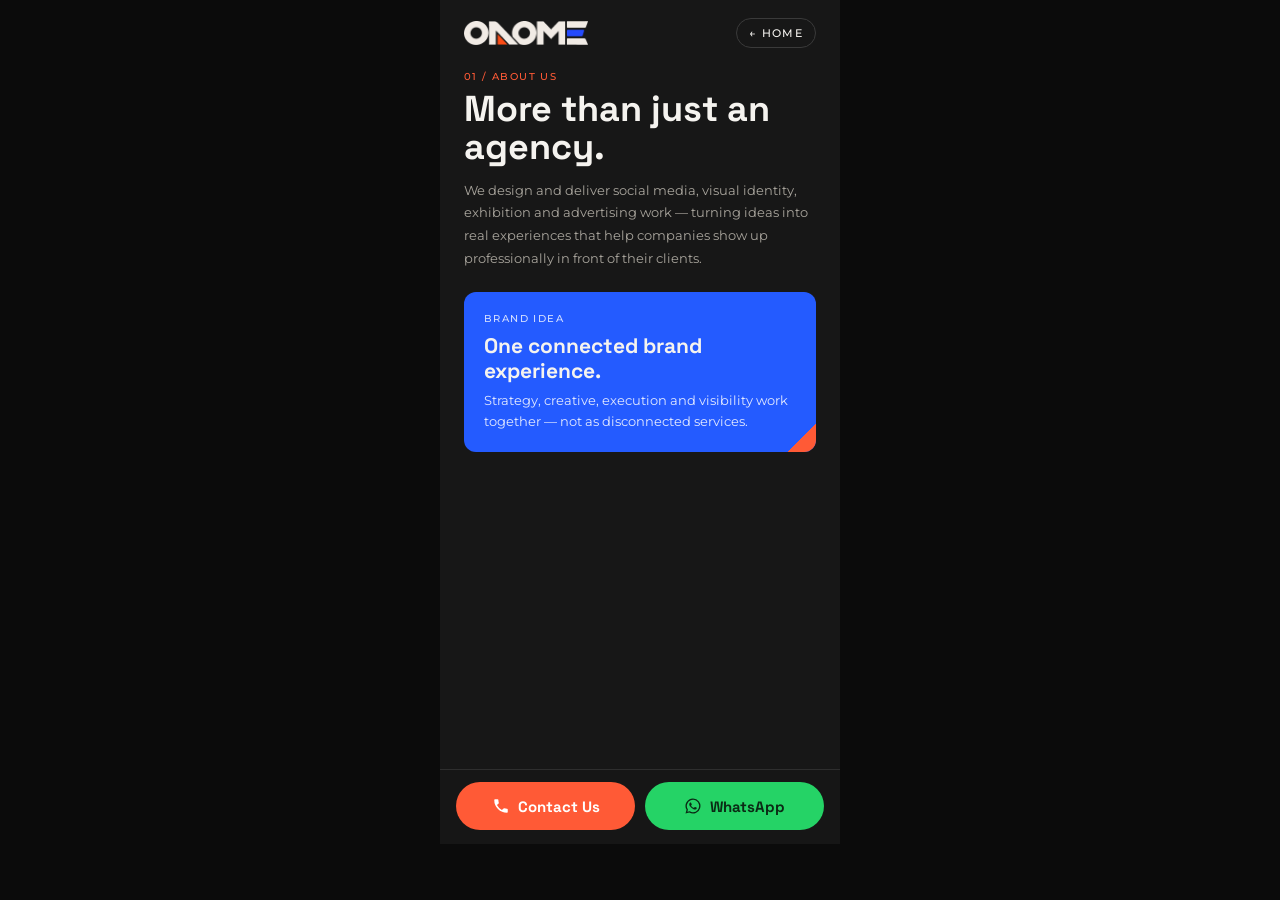
==== about.html @ 7ae09618 "Add files via upload" ====
<!doctype html>
<html lang="en">
<head>
<meta charset="utf-8">
<meta name="viewport" content="width=400">
<title>About Us — ONOME</title>
<meta name="description" content="ONOME — Social Media Marketing, Creative & Production. Yours. Ours. Everywhere.">
<meta name="theme-color" content="#171717">
<link rel="icon" href="favicon.png">
<link rel="preload" href="SpaceGrotesk.woff" as="font" type="font/woff" crossorigin>
<link rel="stylesheet" href="style.css">
</head>
<body>
<div class="frame">
  <header>
    <a class="logo" href="index.html"><img src="logo.png" alt="ONOME" width="124" height="24"></a>
    <a class="back" href="index.html">← Home</a>
  </header>

  <main>
    <div class="label">01 / About Us</div>
    <h1 class="page-title">More than just an agency.</h1>
    <p class="lead">We design and deliver social media, visual identity, exhibition and advertising work — turning ideas into real experiences that help companies show up professionally in front of their clients.</p>

    <div class="panel">
      <div class="label">Brand Idea</div>
      <h3>One connected brand experience.</h3>
      <p>Strategy, creative, execution and visibility work together — not as disconnected services.</p>
    </div>
  </main>

  <div class="actions">
    <a class="btn btn-call" href="tel:+201272633269">
      <svg viewBox="0 0 24 24" fill="currentColor" aria-hidden="true"><path d="M6.6 10.8a15.1 15.1 0 0 0 6.6 6.6l2.2-2.2a1 1 0 0 1 1-.25 11.4 11.4 0 0 0 3.6.57 1 1 0 0 1 1 1V20a1 1 0 0 1-1 1A17 17 0 0 1 3 4a1 1 0 0 1 1-1h3.5a1 1 0 0 1 1 1c0 1.25.2 2.45.57 3.57a1 1 0 0 1-.25 1L6.6 10.8z"/></svg>
      Contact Us
    </a>
    <a class="btn btn-wa" href="https://wa.me/201272633269?text=Hi%20ONOME%2C%20I%27d%20like%20to%20know%20more%20about%20your%20services" target="_blank" rel="noopener">
      <svg viewBox="0 0 24 24" fill="currentColor" aria-hidden="true"><path d="M12 2a10 10 0 0 0-8.6 15.1L2 22l5-1.3A10 10 0 1 0 12 2zm0 18.2a8.2 8.2 0 0 1-4.2-1.15l-.3-.18-3 .78.8-2.9-.2-.3A8.2 8.2 0 1 1 12 20.2zm4.5-6.1c-.25-.12-1.47-.72-1.7-.8s-.39-.12-.56.12-.64.8-.78.97-.29.18-.54.06a6.7 6.7 0 0 1-1.97-1.22 7.4 7.4 0 0 1-1.37-1.7c-.14-.25 0-.38.11-.5l.37-.43c.12-.15.16-.25.25-.42a.46.46 0 0 0 0-.43c-.06-.12-.56-1.34-.76-1.84s-.4-.42-.56-.42h-.48a.92.92 0 0 0-.66.31 2.8 2.8 0 0 0-.87 2.07 4.8 4.8 0 0 0 1 2.56 11 11 0 0 0 4.2 3.7c1.56.68 2.18.73 2.96.62a2.5 2.5 0 0 0 1.66-1.17 2 2 0 0 0 .14-1.17c-.06-.1-.23-.16-.48-.28z"/></svg>
      WhatsApp
    </a>
  </div>
</div>
</body>
</html>
---- style.css ----
/* Brand fonts — bundled (SIL Open Font License) */
@font-face{font-family:'Space Grotesk';src:url(SpaceGrotesk.woff) format('woff');font-weight:300 700;font-display:swap}
@font-face{font-family:'Montserrat';src:url(Montserrat.woff) format('woff');font-weight:100 900;font-display:swap}

/* ===== ONOME brand tokens (Brand Book v1.0) ===== */
:root{
  --charcoal:#171717;
  --offwhite:#F5F3EF;
  --orange:#FF5A36;
  --blue:#245BFF;
  --lime:#B8F34A;
  --card:#202020;
  --line:#2E2E2E;
  --muted:#A9A59D;
  --wa:#25D366;
  --font-head:'Space Grotesk',sans-serif;
  --font-body:'Montserrat',sans-serif;
}

*{box-sizing:border-box;margin:0;padding:0}
html,body{background:#0B0B0B}
body{display:flex;justify-content:center;font-family:var(--font-body);color:var(--offwhite)}
a{color:inherit}

/* Fixed 400 x 844 frame — black on every page */
.frame{
  width:400px;height:844px;overflow-y:auto;overflow-x:hidden;
  background:var(--charcoal);display:flex;flex-direction:column;position:relative;
}
.frame::-webkit-scrollbar{width:0}

/* Header */
header{display:flex;align-items:center;justify-content:space-between;padding:18px 24px 0}
.logo img{display:block;width:124px;height:auto}
.back{
  font-size:11px;font-weight:500;letter-spacing:.12em;text-transform:uppercase;
  text-decoration:none;border:1px solid #3a3a3a;border-radius:999px;padding:7px 12px;
}
.back:hover{border-color:var(--orange);color:var(--orange)}

.label{font-size:10px;font-weight:500;letter-spacing:.14em;text-transform:uppercase;color:var(--orange)}

/* ---------- Home ---------- */
.hero{padding:16px 24px 0}
.hero h1{font-family:var(--font-head);font-weight:700;font-size:38px;line-height:1.03;letter-spacing:-.01em;margin:10px 0 10px}
.hero h1 em{font-style:normal;color:var(--orange)}
.hero p{color:var(--muted);font-size:12.5px;line-height:1.65}
.tagline{font-size:10.5px;letter-spacing:.3em;margin-top:12px}

.hero-art{display:block;width:100%;height:auto;margin:10px 0 6px}

.nav-cards{display:flex;flex-direction:column;padding:0 24px}
.nav-card{
  display:grid;grid-template-columns:48px 1fr 24px;align-items:center;
  padding:13px 0;border-top:1px solid var(--line);text-decoration:none;
}
.nav-card:last-child{border-bottom:1px solid var(--line)}
.nav-card .num{font-family:var(--font-head);font-weight:700;font-size:24px;color:var(--orange)}
.nav-card h2{font-family:var(--font-head);font-weight:700;font-size:20px}
.nav-card small{display:block;color:var(--muted);font-size:11.5px;margin-top:2px}
.nav-card .arrow{color:var(--blue);font-size:20px;transition:transform .2s}
.nav-card:hover .arrow{transform:translateX(4px);color:var(--orange)}

/* ---------- Inner pages ---------- */
main{flex:1;padding:22px 24px 24px}
.page-title{font-family:var(--font-head);font-weight:700;font-size:36px;line-height:1.05;margin:8px 0 12px}
.lead{color:var(--muted);font-size:13px;line-height:1.75;margin-bottom:22px}

.panel{background:var(--blue);border-radius:12px;padding:20px;margin-bottom:22px;position:relative;overflow:hidden}
.panel .label{color:#fff;opacity:.8}
.panel h3{font-family:var(--font-head);font-weight:700;font-size:21px;line-height:1.2;margin:8px 0}
.panel p{font-size:12.5px;line-height:1.65;color:#E4EAFF}
.panel::after{content:"";position:absolute;right:-18px;bottom:-18px;width:64px;height:64px;
  background:linear-gradient(135deg,transparent 50%,var(--orange) 50%)}

.block{border-top:1.5px solid var(--offwhite);padding-top:10px;margin-bottom:20px}
.block p{font-size:13px;line-height:1.65;margin-top:6px}

.chips{display:flex;flex-wrap:wrap;gap:7px;margin:10px 0 22px}
.chip{background:var(--offwhite);color:var(--charcoal);font-size:11px;font-weight:500;border-radius:999px;padding:6px 12px}

.checks{list-style:none;display:grid;grid-template-columns:1fr 1fr;gap:8px;margin-top:10px}
.checks li{border:1px solid var(--line);background:var(--card);border-radius:10px;padding:11px 12px;font-size:12px;font-weight:500}
.checks li::before{content:"";display:inline-block;width:7px;height:7px;background:var(--orange);margin-right:8px;vertical-align:1px}

.list{display:flex;flex-direction:column;gap:9px}
.item{display:grid;grid-template-columns:40px 1fr;gap:4px;background:var(--card);border:1px solid var(--line);border-radius:12px;padding:15px 16px}
.item .num{font-family:var(--font-head);font-weight:700;font-size:19px;color:var(--orange)}
.item h3{font-family:var(--font-head);font-weight:700;font-size:16px;margin-bottom:3px}
.item p{color:var(--muted);font-size:12px;line-height:1.55}
.item.featured{background:var(--lime);border-color:var(--lime);color:var(--charcoal)}
.item.featured .num{color:var(--charcoal)}
.item.featured p{color:#2b3a10}
.item.featured .tag{display:inline-block;font-size:9px;font-weight:600;letter-spacing:.12em;background:var(--charcoal);color:var(--lime);border-radius:999px;padding:3px 8px;margin-bottom:6px}

.descriptor{
  border:1px solid var(--line);border-radius:12px;padding:16px 18px;margin-bottom:20px;
  display:grid;grid-template-columns:1fr 1fr;gap:10px 12px;font-size:10.5px;font-weight:500;letter-spacing:.18em;
}
.descriptor span:first-child{color:var(--lime)}

/* Partners logo wall — swipe sideways */
.logo-wall{margin:0 -24px;background:#fff;padding:14px 0;overflow-x:auto;scroll-snap-type:x proximity;-webkit-overflow-scrolling:touch;scrollbar-width:none}
.logo-wall::-webkit-scrollbar{display:none}
.logo-wall img{display:block;height:340px;width:auto;max-width:none;padding:0 24px}
.hint{display:flex;justify-content:space-between;color:var(--muted);font-size:11px;margin:10px 0 0}
.hint a{color:var(--orange);text-decoration:none;font-weight:600}

.copy{color:#6f6c66;font-size:10.5px;letter-spacing:.06em;text-align:center;padding:14px 0 6px}

/* ---------- Action bar: on every screen ---------- */
.actions{
  position:sticky;bottom:0;z-index:5;display:grid;grid-template-columns:1fr 1fr;gap:10px;
  padding:12px 16px 14px;background:rgba(23,23,23,.94);backdrop-filter:blur(8px);
  border-top:1px solid var(--line);margin-top:auto;
}
.btn{
  display:flex;align-items:center;justify-content:center;gap:8px;height:48px;border-radius:999px;
  font-family:var(--font-head);font-weight:700;font-size:15px;text-decoration:none;
}
.btn svg{width:18px;height:18px;flex:none}
.btn-call{background:var(--orange);color:#fff}
.btn-wa{background:var(--wa);color:#0B2A15}
.btn:active{transform:scale(.98)}

/* ---------- Our Work Samples ---------- */
.work-btn{
  position:relative;display:block;margin-top:18px;padding:22px 20px 20px;border-radius:16px;
  background:var(--orange);color:#fff;text-decoration:none;overflow:hidden;
  box-shadow:0 10px 28px rgba(255,90,54,.28);
}
.work-btn::before{content:"";position:absolute;right:-44px;top:-52px;width:104px;height:104px;border:14px solid var(--blue);border-radius:50%}
.work-btn::after{content:"";position:absolute;left:0;bottom:0;width:0;height:0;border-left:44px solid var(--charcoal);border-top:44px solid transparent}
.work-kicker{display:block;position:relative;font-size:10px;font-weight:600;letter-spacing:.18em;opacity:.85}
.work-title{display:block;font-family:var(--font-head);font-weight:700;font-size:27px;line-height:1.1;margin:6px 0 6px;position:relative}
.work-sub{display:block;font-size:12px;opacity:.92;padding:0 56px 0 30px;position:relative}
.work-go{position:absolute;right:18px;bottom:16px;width:40px;height:40px;border-radius:50%;background:var(--charcoal);color:#fff;
  display:flex;align-items:center;justify-content:center;font-size:20px;transition:transform .2s}
.work-btn:hover .work-go{transform:translateX(3px)}

.work-overlay{
  display:none;position:fixed;top:0;left:50%;transform:translateX(-50%);z-index:20;
  width:400px;height:844px;max-height:100vh;overflow-y:auto;background:var(--charcoal);
}
.work-overlay:target{display:block}
.work-overlay img{display:block;width:100%;height:auto}
.work-bar{position:sticky;top:0;z-index:2;display:flex;align-items:center;justify-content:space-between;
  padding:14px 16px;background:rgba(23,23,23,.94);backdrop-filter:blur(8px);border-bottom:1px solid var(--line)}
.work-close{width:36px;height:36px;border-radius:50%;background:var(--orange);color:#fff;text-decoration:none;
  display:flex;align-items:center;justify-content:center;font-size:15px;font-weight:700}

/* ---------- Service image cards: horizontal carousel ---------- */
.svc-head{display:flex;justify-content:space-between;align-items:baseline;margin-bottom:10px}
.svc-count{font-family:var(--font-head);font-size:13px;color:var(--muted)}
.svc-count b{color:var(--offwhite);font-size:18px}
.svc-carousel{margin:0 -24px}
.svc-list{display:flex;gap:12px;overflow-x:auto;scroll-snap-type:x mandatory;scroll-padding:0 24px;padding:4px 24px 8px;
  -webkit-overflow-scrolling:touch;scrollbar-width:none}
.svc-list::-webkit-scrollbar{display:none}
.svc{flex:0 0 300px;position:relative;height:380px;border-radius:18px;overflow:hidden;background:#000;isolation:isolate;
  scroll-snap-align:start;transform:scale(.94);opacity:.7;transition:transform .45s ease,opacity .45s ease}
.svc.active{transform:none;opacity:1}
.svc img{position:absolute;inset:0;width:100%;height:100%;object-fit:cover;z-index:-2;animation:kenburns 14s ease-in-out infinite alternate}
.svc:nth-child(even) img{animation-name:kenburns2;animation-duration:16s}
.svc::before{content:"";position:absolute;inset:0;z-index:-1;
  background:linear-gradient(180deg,rgba(0,0,0,0) 30%,rgba(10,10,10,.6) 58%,rgba(10,10,10,.95) 100%)}
.svc::after{content:"";position:absolute;left:0;top:0;width:100%;height:5px;background:var(--orange)}
.svc:nth-child(even)::after{background:var(--blue)}
.svc-body{position:absolute;left:0;right:0;bottom:0;padding:18px 20px 20px}
.svc-num{display:inline-block;font-family:var(--font-head);font-weight:700;font-size:12px;letter-spacing:.06em;
  background:var(--orange);color:#fff;border-radius:999px;padding:3px 9px;margin-bottom:9px}
.svc:nth-child(even) .svc-num{background:var(--blue)}
.svc h3{font-family:var(--font-head);font-weight:700;font-size:26px;line-height:1.08;color:#fff;text-shadow:0 2px 12px rgba(0,0,0,.4)}
.svc p{font-size:12.5px;line-height:1.5;color:#E2DFD8;margin-top:7px}
.svc-tag{display:inline-block;margin-left:6px;font-size:9px;font-weight:600;letter-spacing:.12em;
  background:var(--lime);color:var(--charcoal);border-radius:999px;padding:4px 9px;vertical-align:1px}
.svc-featured{box-shadow:inset 0 0 0 2px var(--lime)}
.svc-featured::after{background:var(--lime)}
.svc-featured::before{background:linear-gradient(180deg,rgba(0,0,0,0) 25%,rgba(10,10,10,.75) 52%,rgba(10,10,10,.97) 100%)}

.svc-nav{display:flex;align-items:center;justify-content:space-between;padding:6px 24px 0}
.svc-arrow{width:40px;height:40px;border-radius:50%;border:1px solid #3a3a3a;background:transparent;color:var(--offwhite);
  font-size:17px;cursor:pointer}
.svc-arrow:hover{border-color:var(--orange);color:var(--orange)}
.svc-dots{display:flex;gap:6px}
.svc-dots button{width:7px;height:7px;border-radius:999px;border:0;padding:0;background:#4a4a4a;cursor:pointer;transition:width .3s,background .3s}
.svc-dots button.on{width:22px;background:var(--orange)}

@keyframes kenburns{from{transform:scale(1) translate(0,0)}to{transform:scale(1.14) translate(-3%,-2%)}}
@keyframes kenburns2{from{transform:scale(1.12) translate(-2%,0)}to{transform:scale(1) translate(2%,-1%)}}

/* reveal on scroll */
.reveal{opacity:0;transform:translateY(28px);transition:opacity .7s ease,transform .7s cubic-bezier(.2,.7,.2,1)}
.reveal.in{opacity:1;transform:none}
@media (prefers-reduced-motion:reduce){
  .svc img{animation:none}
  .reveal{opacity:1;transform:none;transition:none}
}

/* ---------- Home: short hero + section carousel ---------- */
.hero-line{font-family:var(--font-head);font-weight:600;font-size:17px;color:var(--offwhite);margin-top:2px}
.hero-line::before{content:"";display:inline-block;width:22px;height:3px;background:var(--orange);vertical-align:5px;margin-right:9px}
.home-head{padding:0 24px;margin:2px 0 8px}
.home-carousel{margin:0}
.navc{flex:0 0 280px;height:355px;position:relative;border-radius:18px;overflow:hidden;display:block;
  scroll-snap-align:start;transform:scale(.94);opacity:.7;transition:transform .45s ease,opacity .45s ease;
  box-shadow:0 14px 30px rgba(0,0,0,.35)}
.navc.active{transform:none;opacity:1}
.navc img{display:block;width:100%;height:100%;object-fit:cover;animation:navzoom 9s ease-in-out infinite alternate}
.navc:nth-child(2) img{animation-delay:-3s}.navc:nth-child(3) img{animation-delay:-6s}
.navc:active{transform:scale(.97)}
@keyframes navzoom{from{transform:scale(1)}to{transform:scale(1.05)}}
@media (prefers-reduced-motion:reduce){.navc img{animation:none}}

.frame>*{flex-shrink:0}
.hero-art{margin:4px 0 2px}

/* ---------- Home: live, animated About Us card ---------- */
.navc-about{background:radial-gradient(120% 90% at 85% 0%,#2a2a2a 0%,#171717 60%);color:var(--offwhite);text-decoration:none;isolation:isolate}
.navc-about::after{content:"";position:absolute;inset:0;border-radius:18px;box-shadow:inset 0 0 0 1.5px rgba(255,90,54,.55);pointer-events:none}
.ab-ring{position:absolute;right:-46px;top:-46px;width:180px;height:180px;border-radius:50%;
  border:26px solid var(--orange);border-left-color:transparent;animation:abspin 10s linear infinite;z-index:-1}
.ab-tri{position:absolute;right:92px;top:112px;width:0;height:0;border-left:44px solid transparent;border-bottom:44px solid var(--orange);
  animation:abfloat 3.2s ease-in-out infinite alternate;z-index:-1}
.ab-ribbon{position:absolute;left:0;top:40px;width:100%;height:auto;z-index:-1;overflow:visible}
.ab-ribbon path{fill:none;stroke:var(--blue);stroke-width:18;stroke-linecap:round;stroke-dasharray:100;stroke-dashoffset:100;
  animation:abdraw 5s ease-in-out infinite}
.ab-num{position:absolute;left:20px;top:18px;font-family:var(--font-head);font-weight:700;font-size:14px;letter-spacing:.08em;color:var(--orange)}
.ab-body{position:absolute;left:20px;right:20px;bottom:22px;display:block}
.ab-we{display:flex;gap:6px;align-items:center;font-size:12.5px;font-weight:600;color:var(--lime);height:18px;margin-bottom:6px}
.ab-words{display:inline-block;height:18px;overflow:hidden}
.ab-words span{display:block;height:18px;line-height:18px;animation:abwords 8s cubic-bezier(.7,0,.3,1) infinite}
.ab-title{display:block;font-family:var(--font-head);font-weight:700;font-size:50px;line-height:.92;letter-spacing:-.02em;
  text-shadow:0 4px 18px rgba(0,0,0,.6)}
.ab-sub{display:block;font-size:12.5px;font-weight:500;color:#D6D2CB;margin-top:10px}
.ab-go{position:absolute;right:18px;bottom:22px;width:46px;height:46px;border-radius:50%;background:var(--orange);color:#fff;
  display:flex;align-items:center;justify-content:center;font-family:var(--font-head);font-weight:700;font-size:21px;
  box-shadow:0 0 0 0 rgba(255,90,54,.6);animation:abpulse 2.2s ease-out infinite}
.navc-about:hover .ab-go,.navc-about:active .ab-go{transform:translateX(4px);transition:transform .2s}
.navc-about:hover .ab-ring{animation-duration:4s}

@keyframes abspin{to{transform:rotate(360deg)}}
@keyframes abfloat{from{transform:translateY(0)}to{transform:translateY(-10px) rotate(-6deg)}}
@keyframes abdraw{0%{stroke-dashoffset:100}45%,70%{stroke-dashoffset:0}100%{stroke-dashoffset:-100}}
@keyframes abwords{0%,18%{transform:translateY(0)}25%,43%{transform:translateY(-18px)}50%,68%{transform:translateY(-36px)}75%,93%{transform:translateY(-54px)}100%{transform:translateY(-72px)}}
@keyframes abpulse{0%{box-shadow:0 0 0 0 rgba(255,90,54,.6)}80%,100%{box-shadow:0 0 0 14px rgba(255,90,54,0)}}
@media (prefers-reduced-motion:reduce){.ab-ring,.ab-tri,.ab-ribbon path,.ab-words span,.ab-go{animation:none}.ab-ribbon path{stroke-dashoffset:0}}
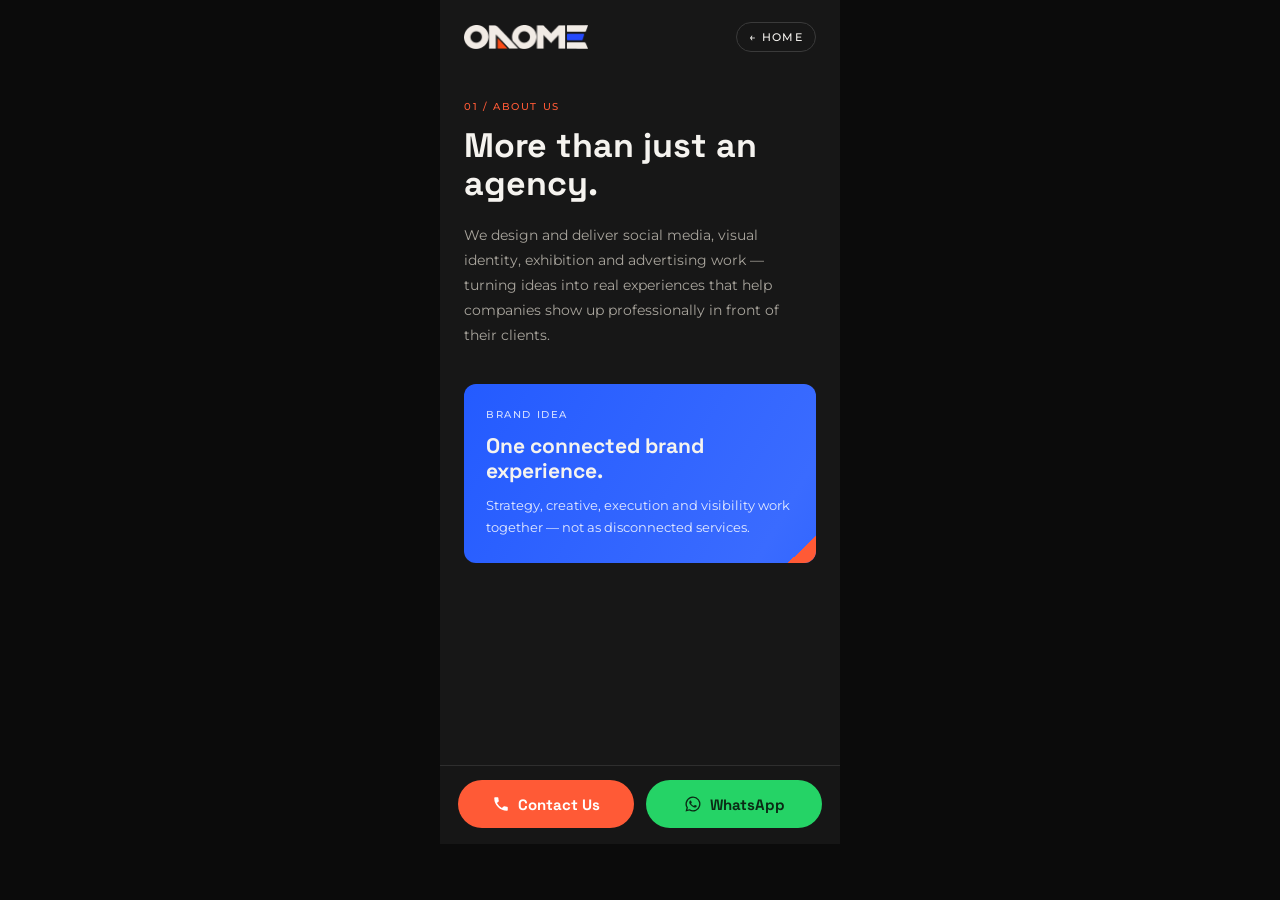
==== commit f427dccb: "Add files via upload" ====
--- a/about.html
+++ b/about.html
@@ -40,5 +40,6 @@
     </a>
   </div>
 </div>
+<script src="carousel.js" defer></script>
 </body>
 </html>
--- a/style.css
+++ b/style.css
@@ -245,3 +245,187 @@
 @keyframes abwords{0%,18%{transform:translateY(0)}25%,43%{transform:translateY(-18px)}50%,68%{transform:translateY(-36px)}75%,93%{transform:translateY(-54px)}100%{transform:translateY(-72px)}}
 @keyframes abpulse{0%{box-shadow:0 0 0 0 rgba(255,90,54,.6)}80%,100%{box-shadow:0 0 0 14px rgba(255,90,54,0)}}
 @media (prefers-reduced-motion:reduce){.ab-ring,.ab-tri,.ab-ribbon path,.ab-words span,.ab-go{animation:none}.ab-ribbon path{stroke-dashoffset:0}}
+
+/* ---------- Spacing & rhythm pass: calmer, more breathing room ---------- */
+header{padding:22px 24px 0}
+.label{letter-spacing:.16em}
+
+/* Home */
+.hero{padding:30px 24px 0}
+.hero h1{font-size:36px;line-height:1.08;margin:14px 0 16px}
+.hero-line{font-size:16px}
+.hero-art{margin:26px 0 30px}
+.home-head{margin:0 0 16px}
+.svc-nav{padding:18px 24px 0}
+.svc-dots{gap:8px}
+
+/* Inner pages */
+main{padding:34px 24px 36px}
+.page-title{font-size:34px;line-height:1.12;margin:14px 0 20px}
+.lead{font-size:13.5px;line-height:1.85;margin-bottom:36px;max-width:340px}
+.panel{padding:24px 22px;margin-bottom:0}
+.panel h3{margin:12px 0 12px}
+.panel p{line-height:1.75}
+
+/* Services */
+.svc-head{margin-bottom:16px}
+.svc-body{padding:22px 22px 24px}
+.svc h3{margin-top:2px}
+.svc p{margin-top:10px;line-height:1.6}
+.work-btn{margin-top:40px;padding:26px 22px 24px}
+.work-title{margin:8px 0 10px}
+
+/* Partners */
+.logo-wall{padding:20px 0;margin-top:6px}
+.hint{margin-top:16px}
+
+/* Footer line + action bar */
+.copy{padding:40px 0 22px;font-size:10px;letter-spacing:.12em}
+.actions{padding:14px 18px 16px;gap:12px}
+
+/* ---------- More motion ---------- */
+/* page entrance */
+@keyframes fadeUp{from{opacity:0;transform:translateY(18px)}to{opacity:1;transform:none}}
+@keyframes fadeDown{from{opacity:0;transform:translateY(-12px)}to{opacity:1;transform:none}}
+header{animation:fadeDown .6s ease both}
+.hero>*,main>.label,main>.page-title,main>.lead,main>.panel,main>.svc-head,.home-head{animation:fadeUp .75s cubic-bezier(.2,.7,.2,1) both}
+.hero>*:nth-child(1),main>.label{animation-delay:.08s}
+.hero>*:nth-child(2),main>.page-title{animation-delay:.18s}
+.hero>*:nth-child(3),main>.lead{animation-delay:.3s}
+main>.panel,main>.svc-head,.home-head{animation-delay:.42s}
+.hero-art{animation:fadeUp .9s .35s cubic-bezier(.2,.7,.2,1) both}
+.home-carousel,.svc-carousel{animation:fadeUp .9s .5s cubic-bezier(.2,.7,.2,1) both}
+.logo-wall{animation:fadeUp .9s .45s cubic-bezier(.2,.7,.2,1) both}
+
+/* hero illustration: draw ribbons, float cards */
+.rb{stroke-dasharray:100;stroke-dashoffset:100;animation:rbdraw 1.6s .5s cubic-bezier(.6,0,.2,1) forwards}
+.rb2{animation-delay:.75s}
+@keyframes rbdraw{to{stroke-dashoffset:0}}
+.float{animation:bob 4s ease-in-out infinite alternate;transform-box:fill-box;transform-origin:center}
+.f0{animation-duration:5s}
+.f1{animation-delay:-1s}.f2{animation-delay:-2s;animation-duration:4.6s}.f3{animation-delay:-.5s;animation-duration:3.4s}.f4{animation-delay:-2.6s;animation-duration:3.8s}
+@keyframes bob{from{transform:translateY(0)}to{transform:translateY(-7px)}}
+
+/* About panel: slow sheen */
+main>.panel{background:linear-gradient(120deg,#245BFF 0%,#3A6BFF 45%,#245BFF 70%);background-size:220% 100%;animation:fadeUp .75s .42s both,sheen 7s ease-in-out infinite alternate}
+@keyframes sheen{from{background-position:0% 0}to{background-position:100% 0}}
+
+/* Work samples button: spinning arc + arrow nudge */
+.work-btn::before{border-left-color:transparent;animation:abspin 9s linear infinite}
+.work-go{animation:nudge 1.8s ease-in-out infinite}
+@keyframes nudge{0%,100%{transform:translateX(0)}50%{transform:translateX(4px)}}
+
+/* action bar */
+.btn-wa{animation:waPulse 2.6s ease-out infinite}
+@keyframes waPulse{0%{box-shadow:0 0 0 0 rgba(37,211,102,.55)}75%,100%{box-shadow:0 0 0 12px rgba(37,211,102,0)}}
+.btn-call{background:linear-gradient(100deg,var(--orange) 40%,#FF7A5C 50%,var(--orange) 60%);background-size:250% 100%;animation:shimmer 3.5s linear infinite}
+@keyframes shimmer{from{background-position:120% 0}to{background-position:-120% 0}}
+
+/* nav arrows hover */
+.svc-arrow{transition:transform .2s,border-color .2s,color .2s}
+.svc-arrow:hover{transform:scale(1.08)}
+
+@media (prefers-reduced-motion:reduce){
+  header,.hero>*,main>*,.hero-art,.home-carousel,.svc-carousel,.logo-wall,.float,.panel,.work-btn::before,.work-go,.btn-wa,.btn-call{animation:none!important}
+  .rb{stroke-dashoffset:0;animation:none}
+}
+
+/* ---------- Service cards → gallery pages ---------- */
+.svc-link{position:absolute;inset:0;z-index:2}
+.svc-cta{display:inline-flex;align-items:center;gap:6px;margin-top:12px;font-family:var(--font-head);font-weight:700;font-size:13px;
+  color:var(--charcoal);background:var(--offwhite);border-radius:999px;padding:7px 14px;transition:background .2s,color .2s}
+.svc:hover .svc-cta{background:var(--orange);color:#fff}
+
+/* Gallery page */
+.gallery{display:flex;flex-direction:column;gap:18px}
+.g-item{margin:0;border-radius:16px;overflow:hidden;background:var(--card);border:1px solid var(--line);cursor:zoom-in;position:relative}
+.g-item img{display:block;width:100%;height:auto;transition:transform .6s ease}
+.g-item:hover img{transform:scale(1.03)}
+.g-item figcaption{display:flex;align-items:center;justify-content:space-between;gap:10px;padding:13px 16px 14px;font-size:12.5px;font-weight:500}
+.g-item figcaption::before{content:"";flex:none;width:8px;height:8px;border-radius:50%;background:var(--orange);margin-right:-2px}
+.g-item:nth-child(even) figcaption::before{background:var(--blue)}
+.g-item figcaption{justify-content:flex-start}
+.g-ref{margin-left:auto;font-size:9px;letter-spacing:.12em;text-transform:uppercase;color:var(--muted);border:1px solid #3a3a3a;border-radius:999px;padding:3px 8px}
+.g-hero{box-shadow:0 0 0 2px var(--orange)}
+.g-next{display:grid;grid-template-columns:1fr auto;align-items:center;gap:4px 12px;margin-top:40px;padding:22px;border-radius:16px;
+  background:var(--blue);color:#fff;text-decoration:none}
+.g-next .label{grid-column:1;color:#DDE5FF}
+.g-next b{grid-column:1;font-family:var(--font-head);font-size:22px}
+.g-next-go{grid-column:2;grid-row:1/3;width:44px;height:44px;border-radius:50%;background:var(--charcoal);display:flex;align-items:center;justify-content:center;font-size:20px;animation:nudge 1.8s ease-in-out infinite}
+.lightbox{display:none;position:fixed;top:0;left:0;right:0;margin:0 auto;width:400px;height:844px;max-height:100vh;z-index:30;
+  background:rgba(10,10,10,.96);flex-direction:column;align-items:center;justify-content:center;padding:20px}
+.lightbox.on{display:flex;animation:fadeUp .35s ease both}
+.lightbox img{max-width:100%;max-height:78%;border-radius:12px}
+.lightbox p{color:var(--offwhite);font-size:13px;margin-top:14px;text-align:center}
+.lb-close{position:absolute;top:16px;right:16px;width:40px;height:40px;border-radius:50%;border:0;background:var(--orange);color:#fff;font-size:16px;cursor:pointer}
+
+/* ---------- Home: live Services card ---------- */
+.navc-svc,.navc-ptn{color:var(--offwhite);text-decoration:none;isolation:isolate}
+.navc-svc{background:radial-gradient(120% 80% at 15% 0%,#22283A 0%,#1A1C22 55%,#171717 100%)}
+.navc-svc::after,.navc-ptn::after{content:"";position:absolute;inset:0;border-radius:18px;pointer-events:none}
+.navc-svc::after{box-shadow:inset 0 0 0 1.5px rgba(36,91,255,.55)}
+.sv-num{color:#7F9DFF}
+.sv-rows{position:absolute;left:0;right:0;top:52px;display:flex;flex-direction:column;gap:9px;transform:rotate(-6deg) scale(1.08);z-index:-1;
+  -webkit-mask-image:linear-gradient(90deg,transparent,#000 14%,#000 86%,transparent);mask-image:linear-gradient(90deg,transparent,#000 14%,#000 86%,transparent)}
+.sv-row{display:block;overflow:hidden;white-space:nowrap}
+.sv-track{display:inline-flex;gap:8px;animation:svmove 16s linear infinite}
+.sv-row.r2 .sv-track{animation-direction:reverse;animation-duration:19s}
+.sv-row.r3 .sv-track{animation-duration:22s}
+.sv-chip{flex:none;font-size:12px;font-weight:600;letter-spacing:.02em;padding:8px 13px;border-radius:999px;
+  border:1.5px solid rgba(245,243,239,.22);color:#D9D6CF;background:rgba(255,255,255,.03)}
+.sv-row.r1 .sv-chip:nth-child(3n+2){border-color:rgba(255,90,54,.6);color:#FFB3A1}
+.sv-row.r2 .sv-chip:nth-child(3n+1){border-color:rgba(36,91,255,.7);color:#B9C9FF}
+.sv-row.r3 .sv-chip:nth-child(4n+3){background:rgba(245,243,239,.08)}
+.sv-chip.hot{background:var(--lime);border-color:var(--lime);color:var(--charcoal)}
+.sv-we{color:#9DB3FF}
+.sv-go{background:var(--blue);animation-name:svpulse}
+.navc-svc:hover .sv-track{animation-duration:6s}
+@keyframes svmove{to{transform:translateX(-50%)}}
+@keyframes svpulse{0%{box-shadow:0 0 0 0 rgba(36,91,255,.6)}80%,100%{box-shadow:0 0 0 14px rgba(36,91,255,0)}}
+
+/* ---------- Home: live Partners card ---------- */
+.navc-ptn{background:radial-gradient(120% 80% at 85% 0%,#25291D 0%,#1B1C18 55%,#171717 100%)}
+.navc-ptn::after{box-shadow:inset 0 0 0 1.5px rgba(184,243,74,.45)}
+.pt-num{color:var(--lime)}
+.pt-venn{position:absolute;left:50%;top:40px;width:220px;height:120px;margin-left:-110px;z-index:-1}
+.pt-c{position:absolute;top:0;width:120px;height:120px;border-radius:50%;display:flex;align-items:center;justify-content:center;
+  font-family:var(--font-head);font-weight:700;font-size:12px;letter-spacing:.18em;mix-blend-mode:screen}
+.pt-a{left:0;background:rgba(255,90,54,.55);color:#FFE2DA;padding-right:34px;animation:ptA 4.5s ease-in-out infinite alternate}
+.pt-b{right:0;background:rgba(36,91,255,.6);color:#E1E8FF;padding-left:34px;animation:ptB 4.5s ease-in-out infinite alternate}
+@keyframes ptA{from{transform:translateX(-14px)}to{transform:translateX(12px)}}
+@keyframes ptB{from{transform:translateX(14px)}to{transform:translateX(-12px)}}
+.pt-strip{position:absolute;left:-10px;right:-10px;top:178px;height:62px;background:#fff;transform:rotate(-4deg);overflow:hidden;
+  box-shadow:0 10px 26px rgba(0,0,0,.45);z-index:-1}
+.pt-logos{display:block;height:100%;width:400%;background:url(partners.jpg) repeat-x 0 50%/auto 260%;animation:ptpan 40s linear infinite}
+@keyframes ptpan{to{transform:translateX(-50%)}}
+.pt-we{color:var(--lime)}
+.pt-go{background:var(--lime);color:var(--charcoal);animation-name:ptpulse}
+.navc-ptn:hover .pt-logos{animation-duration:14s}
+@keyframes ptpulse{0%{box-shadow:0 0 0 0 rgba(184,243,74,.55)}80%,100%{box-shadow:0 0 0 14px rgba(184,243,74,0)}}
+@media (prefers-reduced-motion:reduce){.sv-track,.pt-a,.pt-b,.pt-logos,.sv-go,.pt-go{animation:none}}
+.navc-svc .ab-title,.navc-ptn .ab-title{font-size:42px}
+.navc-svc .ab-body,.navc-ptn .ab-body{right:76px}
+.pt-venn{top:34px;width:190px;height:96px;margin-left:-95px}
+.pt-c{width:100px;height:100px;font-size:11px}
+.pt-a{padding-right:28px}.pt-b{padding-left:28px}
+.pt-strip{top:150px;height:50px}
+.navc-ptn .ab-title{font-size:38px}
+
+/* ---------- Smart & interactive layer ---------- */
+.progress{position:sticky;top:0;left:0;height:3px;width:100%;z-index:20;transform-origin:0 50%;transform:scaleX(0);
+  background:linear-gradient(90deg,var(--orange),var(--blue),var(--lime));flex:none;margin-bottom:-3px}
+header{position:sticky;top:0;z-index:15;background:var(--charcoal);padding-bottom:14px;transition:box-shadow .3s,padding .3s}
+header.stuck{box-shadow:0 8px 20px rgba(0,0,0,.35);padding-top:14px}
+.ripple{position:absolute;border-radius:50%;pointer-events:none;background:rgba(255,255,255,.28);transform:scale(0);animation:rip .65s ease-out forwards;z-index:4}
+@keyframes rip{to{transform:scale(2.4);opacity:0}}
+.navc{transition:transform .45s ease,opacity .45s ease}
+
+/* service filter chips */
+.svc-filter{display:flex;gap:7px;overflow-x:auto;scrollbar-width:none;margin:0 -24px 22px;padding:0 24px}
+.svc-filter::-webkit-scrollbar{display:none}
+.svc-filter button{flex:none;font-family:var(--font-body);font-size:12px;font-weight:600;color:var(--muted);background:transparent;
+  border:1px solid #3a3a3a;border-radius:999px;padding:8px 14px;cursor:pointer;transition:all .25s}
+.svc-filter button.on{background:var(--offwhite);color:var(--charcoal);border-color:var(--offwhite)}
+.svc-carousel.swap .svc-list{animation:swapIn .5s ease both}
+@keyframes swapIn{from{opacity:0;transform:translateX(24px)}to{opacity:1;transform:none}}
+.svc[hidden]{display:none}
